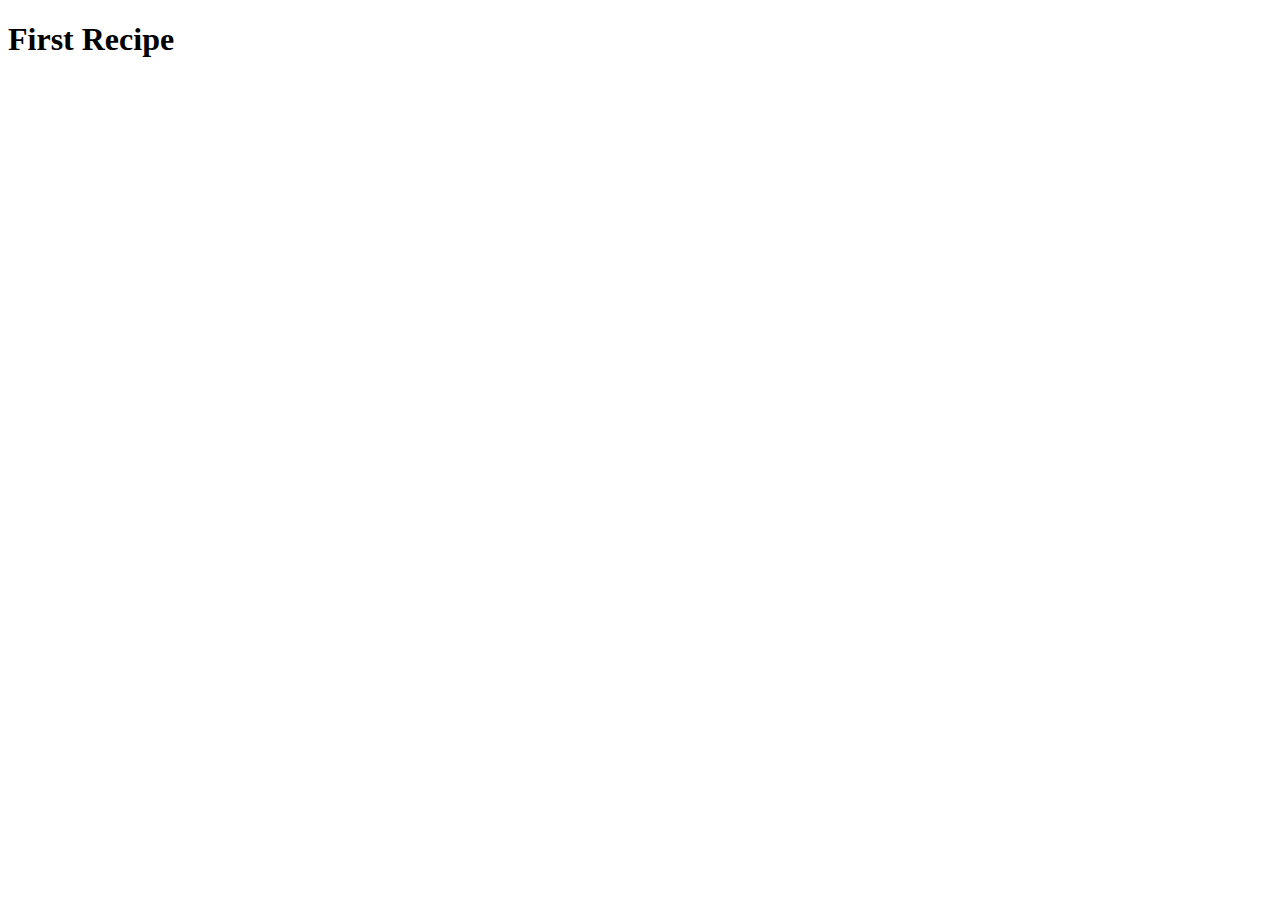
==== recipes/recipe1.html @ 7fd89d57 "initial commit, add general structure of the page" ====
<!DOCTYPE html>
<html lang="en">
<head>
    <meta charset="UTF-8">
    <meta http-equiv="X-UA-Compatible" content="IE=edge">
    <meta name="viewport" content="width=device-width, initial-scale=1.0">
    <title>Recipe-1</title>
</head>
<body>
    <h1>First Recipe</h1>
</body>
</html>
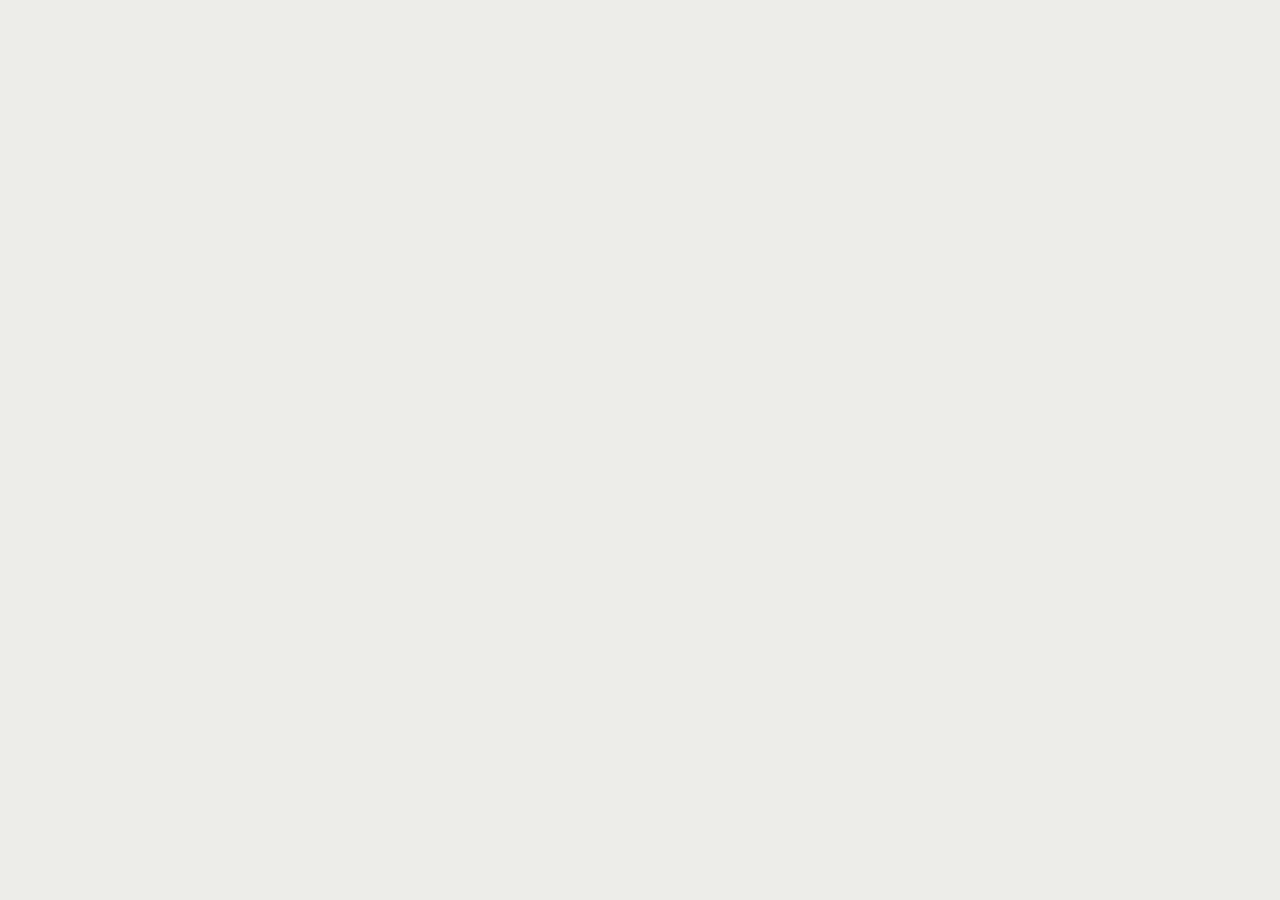
==== commit 2062b833: "change in grid on home page" ====
--- a/recipes/recipe1.html
+++ b/recipes/recipe1.html
@@ -1,12 +1,21 @@
 <!DOCTYPE html>
 <html lang="en">
-<head>
-    <meta charset="UTF-8">
-    <meta http-equiv="X-UA-Compatible" content="IE=edge">
-    <meta name="viewport" content="width=device-width, initial-scale=1.0">
+  <head>
+    <meta charset="UTF-8" />
+    <meta http-equiv="X-UA-Compatible" content="IE=edge" />
+    <meta name="viewport" content="width=device-width, initial-scale=1.0" />
+    <link rel="preconnect" href="https://fonts.googleapis.com" />
+    <link rel="preconnect" href="https://fonts.gstatic.com" crossorigin />
+    <link
+      href="https://fonts.googleapis.com/css2?family=Merienda+One&family=Quicksand:wght@400;700&display=swap"
+      rel="stylesheet"
+    />
+
+    <link rel="stylesheet" href="../styles.css" />
+    <link rel="stylesheet" href="../recipes.css" />
     <title>Recipe-1</title>
-</head>
-<body>
-    <h1>First Recipe</h1>
-</body>
-</html>+  </head>
+  <body>
+    
+  </body>
+</html>
--- a/styles.css
+++ b/styles.css
@@ -0,0 +1,182 @@
+:root {
+    /* fonts for project */
+    --title: 'Merienda One', cursive;
+    --principalFont: 'Quicksand', sans-serif;;
+}
+
+html {
+    box-sizing: border-box;
+  }
+  *, *:before, *:after {
+    box-sizing: inherit;
+    margin: 0;
+    padding: 0;
+    line-height: 1.5;
+}
+
+body {
+    font-family: var(--principalFont);
+    min-height: 100vh;
+    background-color: #edede9;
+}
+
+
+h1 {
+    font-family: var(--title);
+}
+ 
+img {
+    max-width: 100%;
+    height: auto;
+ }
+
+a {
+    display: block;
+    text-transform: uppercase;
+    text-decoration: none;
+    font-weight: bold;
+}
+
+/* Hero Styles */
+
+.hero {
+    /* Sizing */
+    position: relative;
+    height: 100vh;
+    text-align: center;
+    /* Flexbox stuff */
+    display: flex;
+    justify-content: center;
+    align-items: center;
+
+}
+
+.hero::before {
+    content: "";
+    background-image: url(./images/header.jpg);
+    background-size: cover;
+    background-position: center center;
+    background-repeat: no-repeat;
+    background-attachment: fixed;
+    position: absolute;
+    top: 0px;
+    right: 0px;
+    bottom: 0px;
+    left: 0px;
+    filter: brightness(0.5);
+}
+
+.hero-inner {
+    padding: 1rem;
+}
+
+.hero .recipes-header{
+    position: relative;
+    color: #fefae0;
+    font-size: 3.5rem;   
+}
+
+.hero .recipes-description {
+    position: relative;
+    color: #fefae0;
+    font-size: 1rem;
+    margin-top: 1rem;
+}
+
+/* Sections */
+
+.section {
+    padding: 1rem;
+}
+
+.description-container {
+    margin-top: 1rem;
+    padding: 1rem;
+}
+
+.title-recipe {
+    letter-spacing: 1px;
+    text-transform: uppercase;
+    text-align: center;
+    border-bottom: 2px solid black;
+    border-right: 2px solid black;
+    box-shadow: 0px 1px 1px 1px;
+    font-style: italic;
+}
+
+.title-recipe, .description-recipe {
+    margin-bottom: 1rem;
+}
+
+/* Buttons */
+
+.btn {
+    background-color: #c86666;
+    width: 50%;
+    margin: 0 auto;
+    text-align: center;
+    color: #e9edc9;
+    padding: 0.3rem;
+    border-radius: 20px;
+    cursor: pointer;
+}
+
+.btn:hover {
+    scale: 1.1;
+    background-color: black;
+}
+
+@media (min-width: 700px) {
+    .hero .recipes-header{
+        font-size: 4.5rem;
+    }
+
+    .hero .recipes-description {
+        font-size: 1.5rem;
+    } 
+
+    .container {
+        display: grid;
+        grid-template-columns: 1fr 1fr;
+    }
+
+    .section-3 {
+        grid-column-start: 1;
+        grid-column-end: 4;
+    }
+
+    .btn-3 {
+        width: 40%;
+    }
+
+    .section {
+        padding: 2.5rem;
+    }
+
+    .recipe-3 {
+        text-align: center;
+    }
+
+    .description-container {
+        margin-top: 0;
+        padding: 2rem;
+        display: flex;
+        flex-direction: column;
+        justify-content: space-around;
+        gap: 2rem;
+    }    
+
+    .title-recipe {
+        font-size: 2rem;
+    }
+
+    .recipes-description {
+        font-size: 1.5rem;
+    }
+
+    .btn {
+        padding: 0.6rem;
+    }
+
+
+}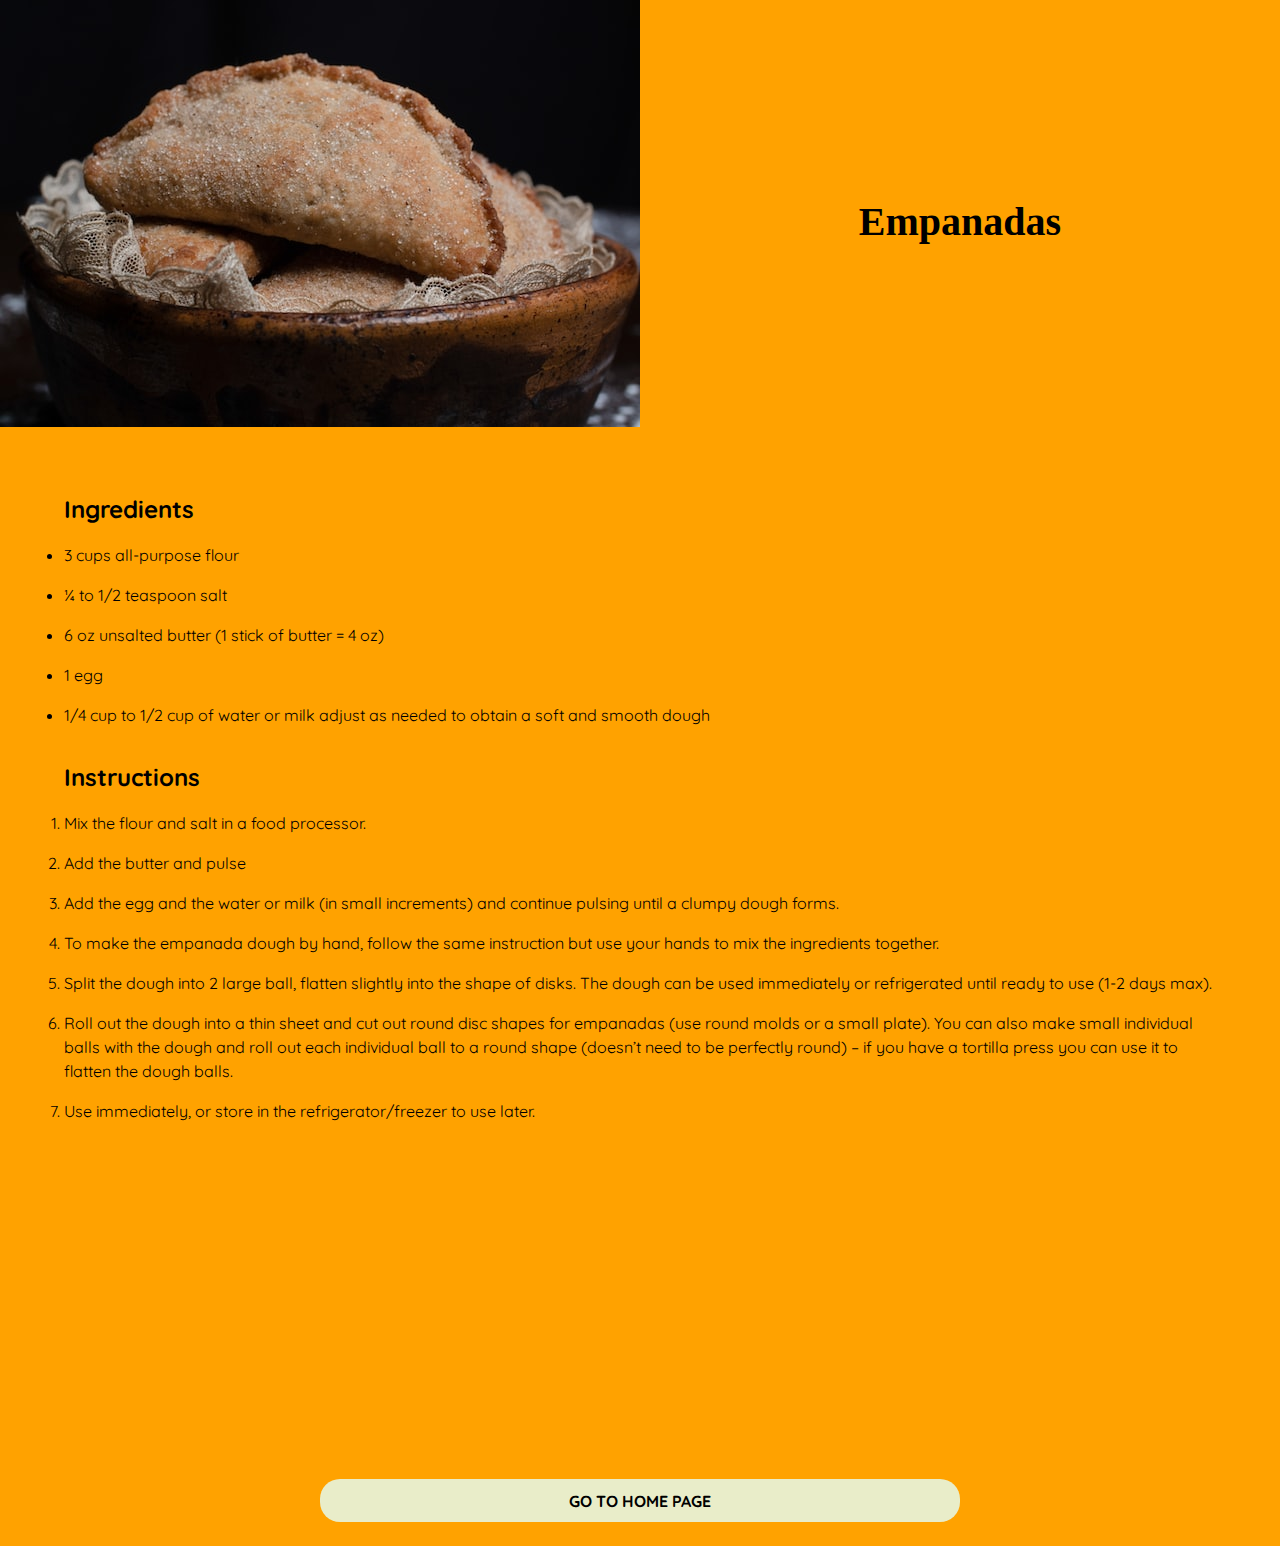
==== commit 3e474c02: "complete first recipe" ====
--- a/recipes/recipe1.html
+++ b/recipes/recipe1.html
@@ -12,10 +12,53 @@
     />
 
     <link rel="stylesheet" href="../styles.css" />
-    <link rel="stylesheet" href="../recipes.css" />
     <title>Recipe-1</title>
   </head>
   <body>
+    <main class="wrapper wrapper-recipe1">
+      <div class="container-recipe">
+        <div class="principal">
+          <img src="../images/grecia-cristina-campero-arizpe-rPimkzt9zKE-unsplash.jpg" alt="">
+          <h1 class="main-text">Empanadas</h1>
+        </div>
+  
+        <section class="container-details">
+          <div class="ingredients-container">
+            <h2>Ingredients</h2>
+            <ul>
+              <li class="list-item">3 cups all-purpose flour</li>
+              <li class="list-item">¼ to 1/2 teaspoon salt</li>
+              <li class="list-item">6 oz unsalted butter (1 stick of butter = 4 oz)</li>
+              <li class="list-item">1 egg</li>
+              <li class="list-item">
+                1/4 cup to 1/2 cup of water or milk adjust as needed to obtain a soft and smooth dough
+              </li>
+            </ul>
+          </div>
+
+          <div class="instructions-container">
+            <h2>Instructions</h2>
+            <ol>
+              <li class="ol-list-item">Mix the flour and salt in a food processor.</li>
+              <li class="ol-list-item">Add the butter and pulse</li>
+              <li class="ol-list-item">Add the egg and the water or milk (in small increments) and continue pulsing until a clumpy dough forms.</li>
+              <li class="ol-list-item">To make the empanada dough by hand, follow the same instruction but use your hands to mix the ingredients together.</li>
+              <li class="ol-list-item">Split the dough into 2 large ball, flatten slightly into the shape of disks. The dough can be used immediately or refrigerated until ready to use (1-2 days max).</li>
+              <li class="ol-list-item">Roll out the dough into a thin sheet and cut out round disc shapes for empanadas (use round molds or a small plate). You can also make small individual balls with the dough and roll out each individual ball to a round shape (doesn’t need to be perfectly round) – if you have a tortilla press you can use it to flatten the dough balls.</li>
+              <li class="ol-list-item">Use immediately, or store in the refrigerator/freezer to use later.</li>
+            </ol>
+          </div>
+        </section>
+
+        <div class="video-container">
+          <iframe class="iframe" src="https://www.youtube.com/embed/Jmz9yrda2Sk" title="YouTube video player" frameborder="0" allow="accelerometer; autoplay; clipboard-write; encrypted-media; gyroscope; picture-in-picture; web-share" allowfullscreen></iframe>
+        </div>
+
+        <a class="btn btn-recipe" href="../index.html">Go to Home Page</a>
+
+      </div>
+
+    </main>
     
   </body>
 </html>
--- a/styles.css
+++ b/styles.css
@@ -37,14 +37,20 @@
     font-weight: bold;
 }
 
+iframe {
+    display: block;
+    margin: 0;
+    padding: 0;
+}
+
 /* Hero Styles */
 
 .hero {
-    /* Sizing */
+    
     position: relative;
     height: 100vh;
     text-align: center;
-    /* Flexbox stuff */
+    
     display: flex;
     justify-content: center;
     align-items: center;
@@ -83,6 +89,10 @@
     margin-top: 1rem;
 }
 
+.container {
+    margin: 1.5rem;
+}
+
 /* Sections */
 
 .section {
@@ -116,7 +126,7 @@
     margin: 0 auto;
     text-align: center;
     color: #e9edc9;
-    padding: 0.3rem;
+    padding: 0.7rem;
     border-radius: 20px;
     cursor: pointer;
 }
@@ -179,4 +189,85 @@
     }
 
 
-}+}
+
+/* Start of recipes */
+
+
+.wrapper-recipe1 {
+    background-color: #ffa200;
+    padding-bottom: 1.5rem;
+}
+
+.principal {
+    text-align: center;
+}
+
+.main-text {
+    margin-top: 1rem;
+}
+
+.container-details{
+    padding: 3rem;
+    padding-bottom: 1rem;
+    padding-top: 1rem;
+    margin-top: 1rem;
+}
+
+.instructions-container {
+    margin-top: 1rem;
+}
+
+.btn-recipe {
+    margin-top: 1.5rem;
+    background-color: #e9edc9;
+    color: black;
+}
+
+.btn-recipe:hover {
+    color: white
+}
+
+
+.video-container {
+    display: flex;
+    justify-content: center;
+}
+
+@media (min-width: 700px) {
+
+    .main-text {
+        border: none;
+        font-size: 2.5rem;
+    }
+
+    .principal {
+        display: grid;
+        grid-template-columns: repeat(2, 3fr);
+    }
+
+    .principal > h1 {
+        align-self: center;
+    }
+
+    .container-details {
+        padding: 2rem;
+        padding-bottom: 0;
+        margin: 2rem;
+
+    }
+
+    .instructions-container {
+        margin-top: 2rem;
+    }
+
+    .list-item, .ol-list-item {
+        margin-top: 1rem;
+    }
+
+    .iframe {
+        width: 500px;
+        height: 300px;
+    }
+
+}
